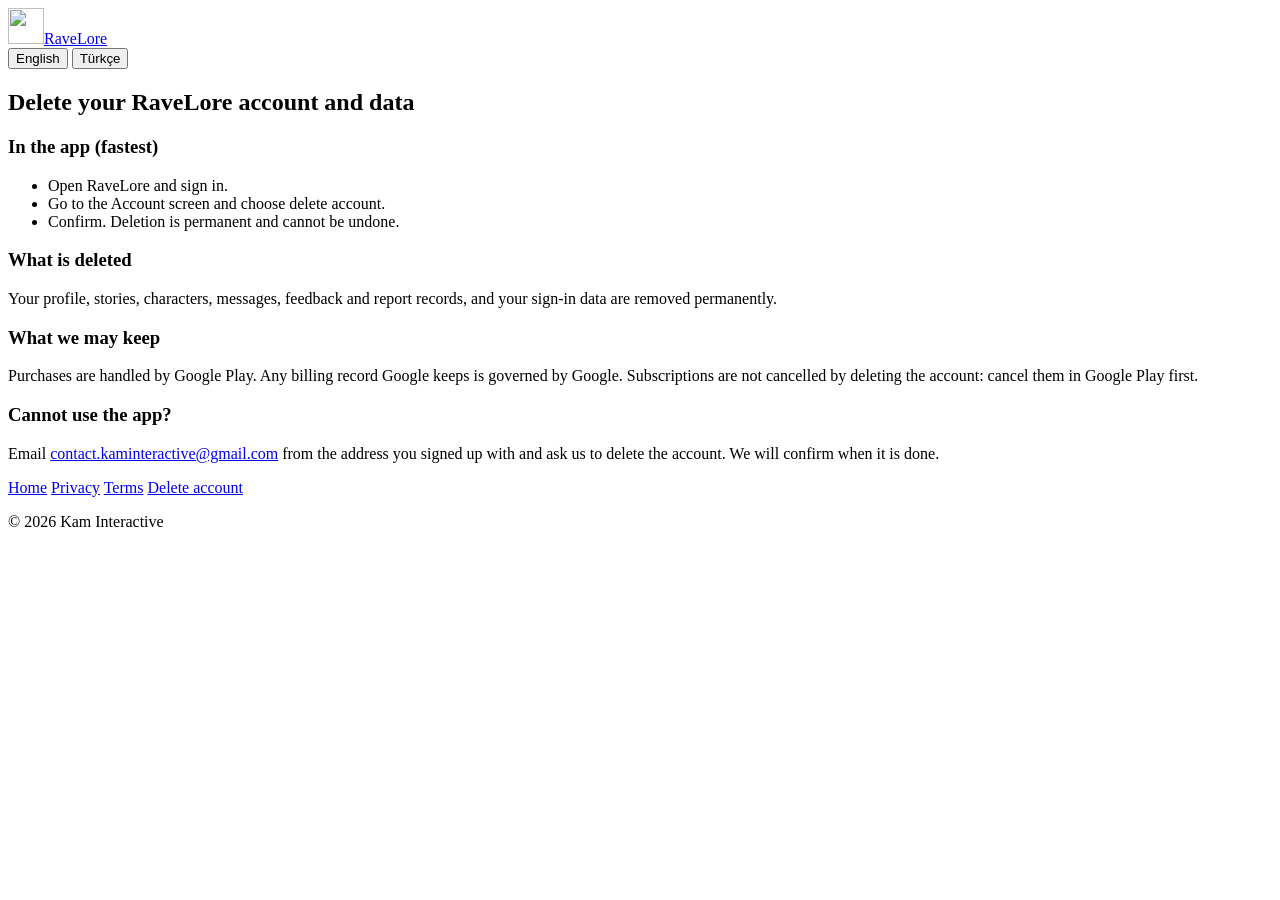
==== delete-account.html @ 3f2191d5 "Add files via upload" ====
<!DOCTYPE html>
<html lang="en">
<head>
  <meta charset="UTF-8">
  <meta name="viewport" content="width=device-width, initial-scale=1.0">
  <title>Delete your account | RaveLore</title>
  <meta name="description" content="How to delete your RaveLore account and data.">
  <link rel="icon" href="assets/icon.jpg">
  <link rel="stylesheet" href="assets/site.css">
</head>
<body>
  <div class="container">
    <header class="site-header">
      <a class="brand" href="index.html"><img src="assets/icon.jpg" alt="" width="36" height="36"><span>RaveLore</span></a>
      <nav class="lang-nav" aria-label="Language">
        <button type="button" class="lang-btn" data-lang="en">English</button>
        <button type="button" class="lang-btn" data-lang="tr">Türkçe</button>
      </nav>
    </header>
    <main>
      <section id="en" lang="en" data-lang-section>
        <div class="card">
          <h2>Delete your RaveLore account and data</h2>
          <h3>In the app (fastest)</h3>
          <ul>
            <li>Open RaveLore and sign in.</li>
            <li>Go to the Account screen and choose delete account.</li>
            <li>Confirm. Deletion is permanent and cannot be undone.</li>
          </ul>
          <h3>What is deleted</h3>
          <p>Your profile, stories, characters, messages, feedback and report records, and your sign-in data are removed permanently.</p>
          <h3>What we may keep</h3>
          <p>Purchases are handled by Google Play. Any billing record Google keeps is governed by Google. Subscriptions are not cancelled by deleting the account: cancel them in Google Play first.</p>
          <h3>Cannot use the app?</h3>
          <p>Email <a href="mailto:contact.kaminteractive@gmail.com">contact.kaminteractive@gmail.com</a> from the address you signed up with and ask us to delete the account. We will confirm when it is done.</p>
        </div>
      </section>
      <section id="tr" lang="tr" data-lang-section hidden>
        <div class="card">
          <h2>RaveLore hesabını ve verilerini sil</h2>
          <h3>Uygulamadan (en hızlısı)</h3>
          <ul>
            <li>RaveLore'u aç ve giriş yap.</li>
            <li>Hesap ekranına gir ve hesabı sil seçeneğini seç.</li>
            <li>Onayla. Silme kalıcıdır ve geri alınamaz.</li>
          </ul>
          <h3>Neler silinir</h3>
          <p>Profilin, hikâyelerin, karakterlerin, mesajların, geri bildirim ve şikâyet kayıtların ve oturum bilgilerin kalıcı olarak kaldırılır.</p>
          <h3>Neler kalabilir</h3>
          <p>Satın alımlar Google Play üzerinden yapılır. Google'ın tuttuğu fatura kayıtları Google'ın kurallarına tabidir. Hesabı silmek aboneliği iptal etmez: önce Google Play'de aboneliğini iptal et.</p>
          <h3>Uygulamayı kullanamıyor musun?</h3>
          <p>Kayıt olduğun adresten <a href="mailto:contact.kaminteractive@gmail.com">contact.kaminteractive@gmail.com</a> adresine hesabın silinmesini isteyen bir e-posta gönder. İş bitince sana haber veririz.</p>
        </div>
      </section>
    </main>
    <footer class="site-footer">
      <nav>
        <a href="index.html">Home</a>
        <a href="privacy.html">Privacy</a>
        <a href="terms.html">Terms</a>
        <a href="delete-account.html">Delete account</a>
      </nav>
      <p>&copy; 2026 Kam Interactive</p>
    </footer>
  </div>
  <script src="assets/lang.js"></script>
</body>
</html>
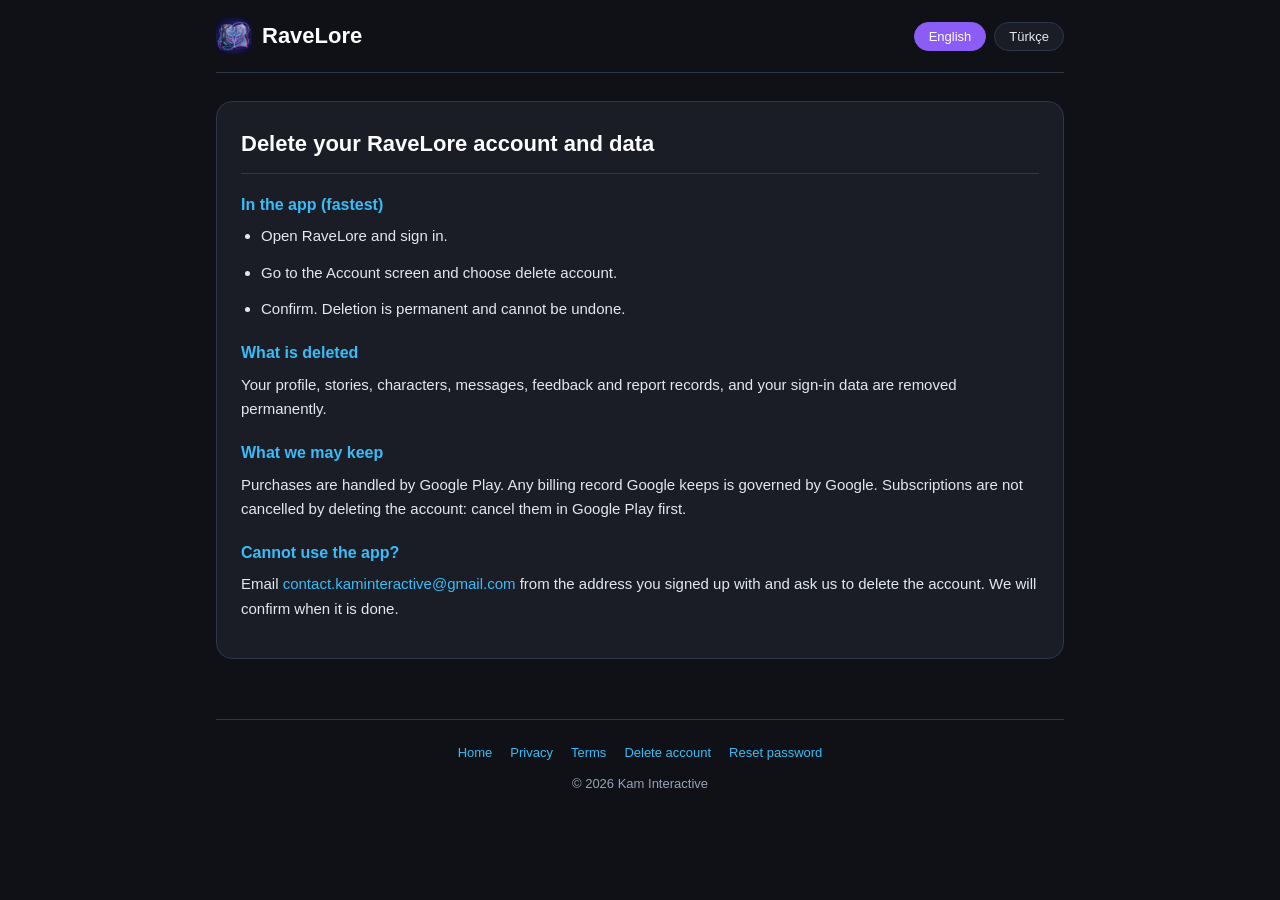
==== commit bfe8c5cb: "Share preview, small logo, per-language footer, sitemap, TR typo" ====
--- a/delete-account.html
+++ b/delete-account.html
@@ -5,13 +5,13 @@
   <meta name="viewport" content="width=device-width, initial-scale=1.0">
   <title>Delete your account | RaveLore</title>
   <meta name="description" content="How to delete your RaveLore account and data.">
-  <link rel="icon" href="assets/icon.jpg">
+  <link rel="icon" href="assets/icon-192.jpg">
   <link rel="stylesheet" href="assets/site.css">
 </head>
 <body>
   <div class="container">
     <header class="site-header">
-      <a class="brand" href="index.html"><img src="assets/icon.jpg" alt="" width="36" height="36"><span>RaveLore</span></a>
+      <a class="brand" href="index.html"><img src="assets/icon-192.jpg" alt="" width="36" height="36"><span>RaveLore</span></a>
       <nav class="lang-nav" aria-label="Language">
         <button type="button" class="lang-btn" data-lang="en">English</button>
         <button type="button" class="lang-btn" data-lang="tr">Türkçe</button>
@@ -54,11 +54,19 @@
       </section>
     </main>
     <footer class="site-footer">
-      <nav>
+      <nav data-lang-section="en" lang="en">
         <a href="index.html">Home</a>
         <a href="privacy.html">Privacy</a>
         <a href="terms.html">Terms</a>
         <a href="delete-account.html">Delete account</a>
+        <a href="reset-password.html">Reset password</a>
+      </nav>
+      <nav data-lang-section="tr" lang="tr" hidden>
+        <a href="index.html">Ana sayfa</a>
+        <a href="privacy.html">Gizlilik</a>
+        <a href="terms.html">Koşullar</a>
+        <a href="delete-account.html">Hesap silme</a>
+        <a href="reset-password.html">Şifre sıfırlama</a>
       </nav>
       <p>&copy; 2026 Kam Interactive</p>
     </footer>
--- a/assets/site.css
+++ b/assets/site.css
@@ -0,0 +1,63 @@
+:root {
+  --bg: #0f1117;
+  --card: #1a1d26;
+  --text: #e2e8f0;
+  --muted: #94a3b8;
+  --primary: #8b5cf6;
+  --accent: #38bdf8;
+  --border: #2d3748;
+}
+* { box-sizing: border-box; margin: 0; padding: 0; }
+html { color-scheme: dark; }
+body {
+  font-family: -apple-system, BlinkMacSystemFont, "Segoe UI", Roboto, Helvetica, Arial, sans-serif;
+  background: var(--bg);
+  color: var(--text);
+  line-height: 1.65;
+}
+.container { max-width: 880px; margin: 0 auto; padding: 0 16px; }
+a { color: var(--accent); text-decoration: none; }
+a:hover { text-decoration: underline; }
+[hidden] { display: none !important; }
+
+.site-header { display: flex; align-items: center; justify-content: space-between; gap: 12px; padding: 18px 0; border-bottom: 1px solid var(--border); flex-wrap: wrap; }
+.brand { display: flex; align-items: center; gap: 10px; color: #fff; font-weight: 800; font-size: 22px; }
+.brand:hover { text-decoration: none; }
+.brand img { border-radius: 9px; }
+.lang-nav { display: flex; gap: 8px; }
+.lang-btn { background: var(--card); border: 1px solid var(--border); color: var(--text); padding: 6px 14px; border-radius: 20px; cursor: pointer; font-size: 13px; }
+.lang-btn[aria-pressed="true"], .lang-btn:hover { background: var(--primary); border-color: var(--primary); color: #fff; }
+
+main { padding: 28px 0 8px; }
+.card { background: var(--card); border: 1px solid var(--border); border-radius: 16px; padding: 24px; margin-bottom: 22px; }
+h1 { font-size: clamp(28px, 6vw, 44px); line-height: 1.15; color: #fff; margin-bottom: 14px; }
+h2 { font-size: 22px; color: #fff; margin-bottom: 14px; padding-bottom: 10px; border-bottom: 1px solid var(--border); }
+h3 { font-size: 16px; color: var(--accent); margin: 18px 0 6px; }
+p, li { font-size: 15px; margin-bottom: 12px; }
+ul { padding-left: 20px; margin-bottom: 14px; }
+.badge { display: inline-block; background: rgba(139, 92, 246, 0.15); color: #c084fc; padding: 4px 10px; border-radius: 6px; font-size: 12px; font-weight: 600; margin-bottom: 12px; }
+.muted { color: var(--muted); }
+
+.hero { display: grid; gap: 24px; padding: 20px 0 8px; }
+.hero p.lead { font-size: 18px; color: var(--muted); max-width: 56ch; }
+.cta { display: inline-block; background: var(--primary); color: #fff; padding: 12px 22px; border-radius: 12px; font-weight: 700; margin-top: 8px; }
+.cta:hover { text-decoration: none; filter: brightness(1.1); }
+.grid { display: grid; grid-template-columns: repeat(auto-fit, minmax(240px, 1fr)); gap: 16px; margin-bottom: 22px; }
+.grid .card { margin: 0; }
+.grid h3 { margin-top: 0; color: #fff; }
+.shots { display: flex; gap: 14px; overflow-x: auto; padding-bottom: 10px; margin-bottom: 22px; scroll-snap-type: x mandatory; }
+.shots img { height: 460px; width: auto; border-radius: 16px; border: 1px solid var(--border); scroll-snap-align: start; flex: none; }
+.shots:empty { display: none; }
+
+form { display: grid; gap: 12px; max-width: 420px; }
+label { font-size: 14px; color: var(--muted); }
+input { width: 100%; padding: 12px; border-radius: 10px; border: 1px solid var(--border); background: #0f1117; color: var(--text); font-size: 16px; }
+button.primary { background: var(--primary); color: #fff; border: 0; padding: 12px; border-radius: 10px; font-size: 16px; font-weight: 700; cursor: pointer; }
+button.primary:disabled { opacity: .6; cursor: default; }
+.status { font-size: 14px; min-height: 1.4em; }
+.status.error { color: #fca5a5; }
+.status.ok { color: #86efac; }
+
+.site-footer { text-align: center; color: var(--muted); font-size: 13px; margin-top: 30px; padding: 22px 0 36px; border-top: 1px solid var(--border); }
+.site-footer nav { display: flex; justify-content: center; gap: 18px; flex-wrap: wrap; margin-bottom: 10px; }
+.site-footer p { font-size: 13px; }
